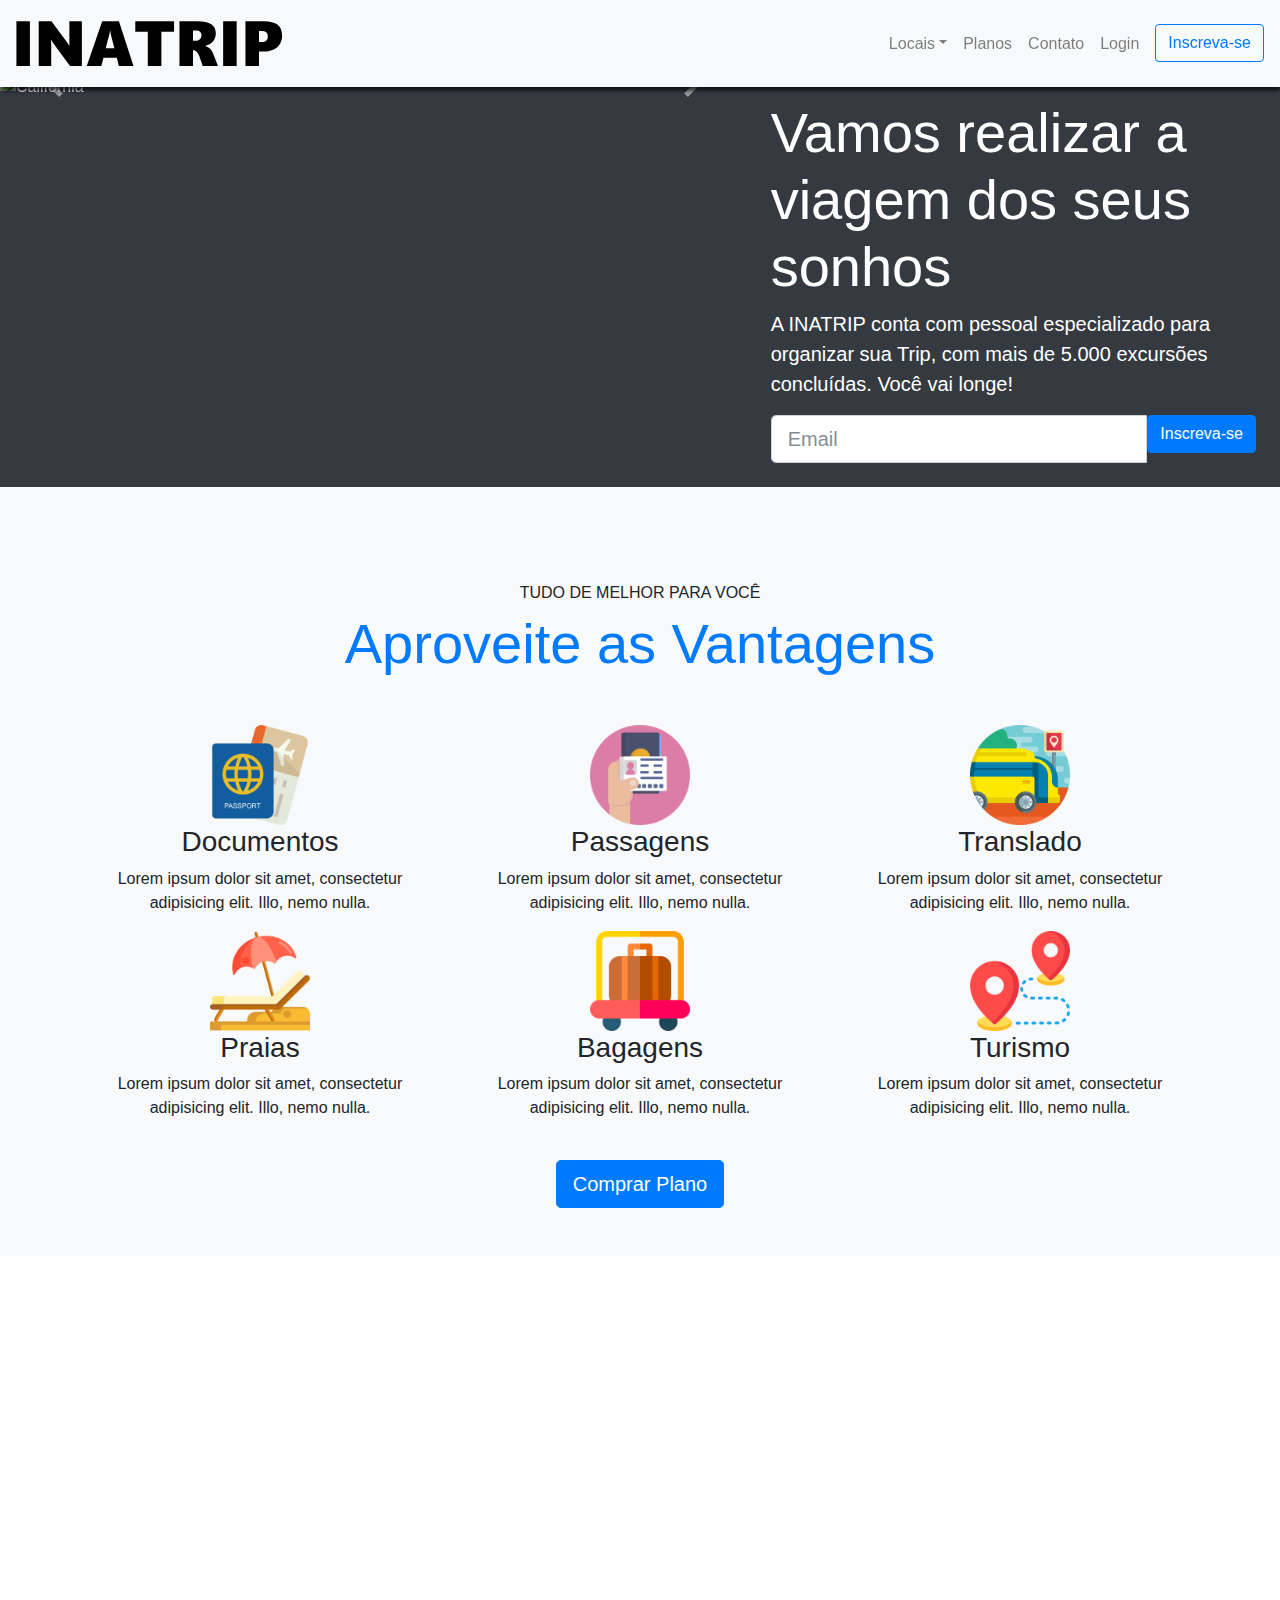
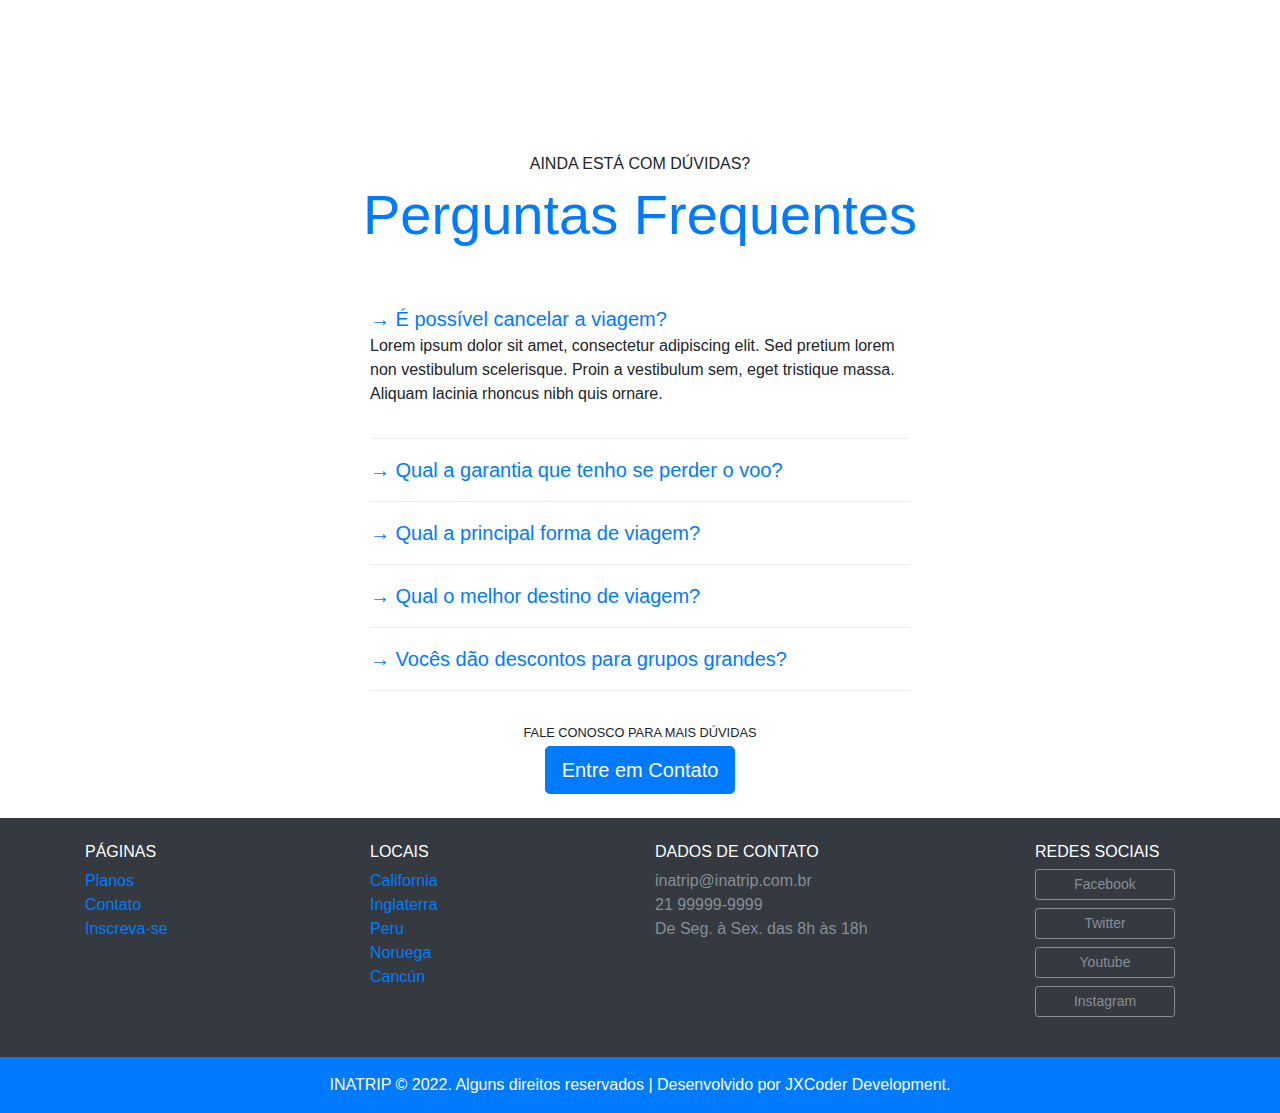
==== index.html @ b8bc6a80 "footer" ====
<!DOCTYPE html>
<html>

<head>
   <title>INATRIP</title>

   <meta charset="utf-8">
   <meta name="viewport" content="width=device-width, initial-scale=1, shrink-to-fit=no">
   <meta name="author" content="Luiz Alberto">


   <link rel="stylesheet" href="css/bootstrap.css">
   <link rel="stylesheet" href="css/style.css">

</head>

<body>

   <!-- INÍCIO MODAL   -->
   <div class="modal fade" id="modalLogin" tabindex="-1" role="dialog" aria-labelledby="modalLoginTitulo"
      aria-hidden="true">
      <div class="modal-dialog" role="document">
         <div class="modal-content">
            <div class="modal-header">
               <h5 class="modal-title" id="modalLoginTitulo">Entre na Sua Conta</h5>
               <button type="button" class="close" data-dismiss="modal" aria-label="Close">
                  <span aria-hidden="true">&times;</span>
               </button>
            </div>
            <div class="modal-body">
               <form>
                  <div class="form-group">
                     <label for="loginEmail">Email</label>
                     <input type="email" class="form-control" id="loginEmail">
                  </div>
                  <div class="form-group">
                     <label for="loginSenha">Senha</label>
                     <input type="password" class="form-control" id="loginSenha">
                  </div>
                  <button type="submit" class="btn btn-primary">Entrar na Conta</button>
                  <small class="form-text text-muted">Esqueceu a senha? <a href="#">Clique
                        aqui</a>.</small>
               </form>
            </div>
         </div>
      </div>
   </div>
   <!-- FIM MODAL   -->

   <!-- INÍCIO MENU -->
   <nav class="navbar navbar-expand-md navbar-light bg-light fixed-top py-3 box-shadow">
      <a href="index.html" class="navbar-brand">
         <img src="img/logo.svg" alt="Caravan">
      </a>

      <button class="navbar-toggler" type="button" data-toggle="collapse" data-target="#navbarSupportedContent"
         aria-controls="navbarSupportedContent" aria-expanded="false" aria-label="Abrir Navegação">
         <span class="navbar-toggler-icon"></span>
      </button>

      <div class="collapse navbar-collapse" id="navbarSupportedContent">
         <ul class="navbar-nav ml-auto">
            <li class="nav-item dropdown">
               <a class="nav-link dropdown-toggle" href="#" id="navbarDropdown" role="button" data-toggle="dropdown"
                  aria-haspopup="true" aria-expanded="false">Locais</a>
               <div class="dropdown-menu" aria-labelledby="navbarDropdown">
                  <a class="dropdown-item" href="local.html">California</a>
                  <a class="dropdown-item" href="local.html">Inglaterra</a>
                  <a class="dropdown-item" href="local.html">Peru</a>
                  <a class="dropdown-item" href="local.html">Noruega</a>
                  <a class="dropdown-item" href="local.html">Cancun</a>
               </div>
            </li>
            <li class="nav-item">
               <a class="nav-link" href="planos.html">Planos</a>
            </li>
            <li class="nav-item">
               <a class="nav-link" href="contato.html">Contato</a>
            </li>
            <li class="nav-item">
               <a class="nav-link" href="#" data-toggle="modal" data-target="#modalLogin">Login</a>
            </li>
            <li class="nav-item">
               <a class="btn btn-outline-primary ml-md-2" href="inscricao.html">Inscreva-se</a>
            </li>
         </ul>
      </div>
   </nav>

   <!-- FIM MENU  -->

   <!-- INÍCIO CAROUSEL  -->
   <section class="container-fluid">
      <div class="row bg-dark text-white">

         <div class="col-lg-7 p-0">
            <div id="carouselCidades" class="carousel slide" data-ride="carousel">
               <ol class="carousel-indicators">
                  <li data-target="#carouselCidades" data-slide-to="0" class="active"></li>
                  <li data-target="#carouselCidades" data-slide-to="1"></li>
                  <li data-target="#carouselCidades" data-slide-to="2"></li>
               </ol>
               <div class="carousel-inner">
                  <div class="carousel-item active">
                     <img class="d-block w-100" src="img/california 1.png" alt="California">
                     <div class="carousel-caption">
                        <h3 class="display-4">California</h3>
                     </div>
                  </div>
                  <div class="carousel-item">
                     <img class="d-block w-100" src="img/inglaterra 1.png" alt="California">
                     <div class="carousel-caption">
                        <h3 class="display-4">Inglaterra</h3>
                     </div>
                  </div>
                  <div class="carousel-item">
                     <img class="d-block w-100" src="img/peru 1.png" alt="California">
                     <div class="carousel-caption">
                        <h3 class="display-4">Peru</h3>
                     </div>
                  </div>
                  <div class="carousel-item">
                     <img class="d-block w-100" src="img/noruega1.png" alt="California">
                     <div class="carousel-caption">
                        <h3 class="display-4">Noruega</h3>
                     </div>
                  </div>
                  <div class="carousel-item">
                     <img class="d-block w-100" src="img/cancun1.png" alt="California">
                     <div class="carousel-caption">
                        <h3 class="display-4">Cancún</h3>
                     </div>
                  </div>
               </div>
               <a class="carousel-control-prev" href="#carouselCidades" role="button" data-slide="prev">
                  <span class="carousel-control-prev-icon" aria-hidden="true"></span>
                  <span class="sr-only">Anterior</span>
               </a>
               <a class="carousel-control-next" href="#carouselCidades" role="button" data-slide="next">
                  <span class="carousel-control-next-icon" aria-hidden="true"></span>
                  <span class="sr-only">Próximo</span>
               </a>
            </div>
         </div>

         <div class="col-lg-5 p-4 align-self-center">
            <h1 class="display-4">Vamos realizar a viagem dos seus sonhos</h1>
            <p class="lead">A INATRIP conta com pessoal especializado para organizar sua Trip, com mais de
               5.000 excursões
               concluídas. Você vai longe!</p>
            <form action="">
               <div class="input-group input-group-lg">
                  <input type="text" class="form-control" placeholder="Email" aria-label="Email">
                  <span class="input-group-append">
                     <button class="btn btn-primary" type="button">Inscreva-se</button>
                  </span>
               </div>
            </form>
         </div>
      </div>
   </section>

   <!-- FIM CAROUSEL  -->

   <!-- INÍCIO VANTAGENS -->
   <section class="py-5 bg-light text-center">
      <div class="container">
         <div class="my-5">
            <span class="h6 d-block">TUDO DE MELHOR PARA VOCÊ</span>
            <h2 class="display-4 text-primary">Aproveite as Vantagens</h2>
         </div>


         <div class="row">
            <div class="col-xl-4 col-md-6">
               <div style="height: 100px;" class="d-flex justify-content-center">
                  <img src="img/icones/ico/passaporte.png" alt="Passaporte">
               </div>
               <h3>Documentos</h3>
               <p>Lorem ipsum dolor sit amet, consectetur adipisicing elit. Illo, nemo nulla.</p>
            </div>

            <div class="col-xl-4 col-md-6">
               <div style="height: 100px;" class="d-flex justify-content-center">
                  <img src="img/icones/ico/doc.png" alt="Passagens">
               </div>
               <h3>Passagens</h3>
               <p>Lorem ipsum dolor sit amet, consectetur adipisicing elit. Illo, nemo nulla.</p>
            </div>

            <div class="col-xl-4 col-md-6">
               <div style="height: 100px;" class="d-flex justify-content-center">
                  <img src="img/icones/ico/bus.png" alt="Translado">
               </div>
               <h3>Translado</h3>
               <p>Lorem ipsum dolor sit amet, consectetur adipisicing elit. Illo, nemo nulla.</p>
            </div>

            <div class="col-xl-4 col-md-6">
               <div style="height: 100px;" class="d-flex justify-content-center">
                  <img src="img/icones/ico/cadeira-de-praia.png" alt="Praias">
               </div>
               <h3>Praias</h3>
               <p>Lorem ipsum dolor sit amet, consectetur adipisicing elit. Illo, nemo nulla.</p>
            </div>

            <div class="col-xl-4 col-md-6">
               <div style="height: 100px;" class="d-flex justify-content-center">
                  <img src="img/icones/ico/carrinho-de-bagagem.png" alt="Bagagens">
               </div>
               <h3>Bagagens</h3>
               <p>Lorem ipsum dolor sit amet, consectetur adipisicing elit. Illo, nemo nulla.</p>
            </div>

            <div class="col-xl-4 col-md-6">
               <div style="height: 100px;" class="d-flex justify-content-center">
                  <img src="img/icones/ico/destino.png" alt="Turismo">
               </div>
               <h3>Turismo</h3>
               <p>Lorem ipsum dolor sit amet, consectetur adipisicing elit. Illo, nemo nulla.</p>
            </div>
         </div>

         <a href="planos.html" class="btn btn-primary btn-lg mt-4">Comprar Plano</a>
      </div>
   </section>

   <!------- CITAÇÃO------->
   <section id="home-quote" class="p-md-5">
      <blockquote class="blockquote text-center text-white p-md-5 p-3">
         <p class="display-4"><em>"A felicidade não está na estrada que leva a algum lugar. A felicidade é a
               própria
               estrada."</em></p>
         <footer class="blockquote-footer text-white">Bob Dylan</footer>
      </blockquote>
   </section>

   <!-------PERGUNTAS --------->
   <section class="container">
      <div class="my-5 text-center">
         <span class="h6 d-block">AINDA ESTÁ COM DÚVIDAS?</span>
         <h2 class="display-4 text-primary">Perguntas Frequentes</h2>
      </div>
      <div class="row justify-content-center">
         <div class="col-md-6" id="perguntasFrequentes">
            <div class="pergunta py-2">
               <a class="lead" data-toggle="collapse" href="#pergunta1" aria-expanded="true" aria-controls="pergunta1">→
                  É
                  possível cancelar a viagem?</a>
               <div id="pergunta1" class="collapse show" data-parent="#perguntasFrequentes" role="tabpanel">
                  <p>Lorem ipsum dolor sit amet, consectetur adipiscing elit. Sed pretium lorem non
                     vestibulum scelerisque.
                     Proin a vestibulum sem, eget tristique massa. Aliquam lacinia rhoncus nibh
                     quis ornare.</p>
               </div>
            </div>
            <div class="dropdown-divider"></div>
            <div class="pergunta py-2">
               <a class="lead" data-toggle="collapse" href="#pergunta2" aria-expanded="true" aria-controls="pergunta2">→
                  Qual
                  a garantia que tenho se perder o voo?</a>
               <div id="pergunta2" class="collapse" data-parent="#perguntasFrequentes" role="tabpanel">
                  <p>Lorem ipsum dolor sit amet, consectetur adipiscing elit. Sed pretium lorem non
                     vestibulum scelerisque.
                     Proin a vestibulum sem, eget tristique massa. Aliquam lacinia rhoncus nibh
                     quis ornare.</p>
               </div>
            </div>
            <div class="dropdown-divider"></div>
            <div class="pergunta py-2">
               <a class="lead" data-toggle="collapse" href="#pergunta3" aria-expanded="true" aria-controls="pergunta3">→
                  Qual
                  a principal forma de viagem?</a>
               <div id="pergunta3" class="collapse" data-parent="#perguntasFrequentes" role="tabpanel">
                  <p>Lorem ipsum dolor sit amet, consectetur adipiscing elit. Sed pretium lorem non
                     vestibulum scelerisque.
                     Proin a vestibulum sem, eget tristique massa. Aliquam lacinia rhoncus nibh
                     quis ornare.</p>
               </div>
            </div>
            <div class="dropdown-divider"></div>
            <div class="pergunta py-2">
               <a class="lead" data-toggle="collapse" href="#pergunta4" aria-expanded="true" aria-controls="pergunta4">→
                  Qual
                  o melhor destino de viagem?</a>
               <div id="pergunta4" class="collapse" data-parent="#perguntasFrequentes" role="tabpanel">
                  <p>Lorem ipsum dolor sit amet, consectetur adipiscing elit. Sed pretium lorem non
                     vestibulum scelerisque.
                     Proin a vestibulum sem, eget tristique massa. Aliquam lacinia rhoncus nibh
                     quis ornare.</p>
               </div>
            </div>
            <div class="dropdown-divider"></div>
            <div class="pergunta py-2">
               <a class="lead" data-toggle="collapse" href="#pergunta5" aria-expanded="true" aria-controls="pergunta5">→
                  Vocês dão descontos para grupos grandes?</a>
               <div id="pergunta5" class="collapse" data-parent="#perguntasFrequentes" role="tabpanel">
                  <p>Lorem ipsum dolor sit amet, consectetur adipiscing elit. Sed pretium lorem non
                     vestibulum scelerisque.
                     Proin a vestibulum sem, eget tristique massa. Aliquam lacinia rhoncus nibh
                     quis ornare.</p>
               </div>
            </div>
            <div class="dropdown-divider"></div>
         </div>
      </div>
      <div class="text-center my-4">
         <p class="small m-1">FALE CONOSCO PARA MAIS DÚVIDAS</p>
         <a class="btn btn-primary btn-lg" href="contato.html">Entre em Contato</a>
      </div>
   </section>
   <!-- -------FIM VANTAGENS---------->

   <!-- ------------FOOTER--------------->
   <footer class="bg-dark text-white">
      <div class="container py-4">
         <div class="row">
            <div class="col-md-3 col-6">
               <h4 class="h6">PÁGINAS</h4>
               <ul class="list-unstyled">
                  <li><a href="planos.html">Planos</a></li>
                  <li><a href="contato.html">Contato</a></li>
                  <li><a href="inscricao.html">Inscreva-se</a></li>
               </ul>
            </div>
            <div class="col-md-3 col-6">
               <h4 class="h6">LOCAIS</h4>
               <ul class="list-unstyled">
                  <li><a href="local.html">California</a></li>
                  <li><a href="local.html">Inglaterra</a></li>
                  <li><a href="local.html">Peru</a></li>
                  <li><a href="local.html">Noruega</a></li>
                  <li><a href="local.html">Cancún</a></li>
               </ul>
            </div>
            <div class="col-md-4 col-6">
               <h4 class="h6">DADOS DE CONTATO</h4>
               <ul class="list-unstyled text-secondary">
                  <li>inatrip@inatrip.com.br</li>
                  <li>21 99999-9999</li>
                  <li>De Seg. à Sex. das 8h às 18h</li>
               </ul>
            </div>
            <div class="col-md-2 col-6">
               <h4 class="h6">REDES SOCIAIS</h4>
               <ul class="list-unstyled">
                  <li><a class="btn btn-outline-secondary btn-sm btn-block mb-2" href="https://pt-br.facebook.com/"
                        style="max-width: 140px">Facebook</a></li>
                  <li><a class="btn btn-outline-secondary btn-sm btn-block mb-2" href="https://twitter.com"
                        style="max-width: 140px">Twitter</a>
                  </li>
                  <li><a class="btn btn-outline-secondary btn-sm btn-block mb-2" href="https://www.youtube.com/"
                        style="max-width: 140px">Youtube</a>
                  </li>
                  <li><a class="btn btn-outline-secondary btn-sm btn-block mb-2" href="https://www.instagram.com/"
                        style="max-width: 140px">Instagram</a>
                  </li>
               </ul>
            </div>
         </div>
      </div>
      <div class="bg-primary text-center py-3">
         <p class="mb-0">INATRIP © 2022. Alguns direitos reservados | Desenvolvido por JXCoder Development.</p>
      </div>
   </footer>

   <script type="text/javascript" src="js/jquery-3.2.1.slim.min.js"></script>
   <script type="text/javascript" src="js/popper.min.js"></script>
   <script type="text/javascript" src="js/bootstrap.js"></script>
   <script type="text/javascript" src="js/app.js"></script>
</body>

</html>
---- css/style.css ----
body {
  padding-top: 75px;
}

.box-shadow {
  box-shadow: 0 2px 4px 0 rgba(0, 0, 0, 0.5), 0 4px 4px 0 rgba(0, 0, 0, 0.5);
}

/*imagem de fundo do blockquote*/
#home-quote {
  background: url("../img/estrada.jpg") center center;
  background-size: cover;
}

@media (max-width: 767px) {
  #home-quote .display-4 {
    font-size: 2.5rem;
  }
  body {
    padding-top: 0px;
  }
  .fixed-top {
    position: relative;
  }
}
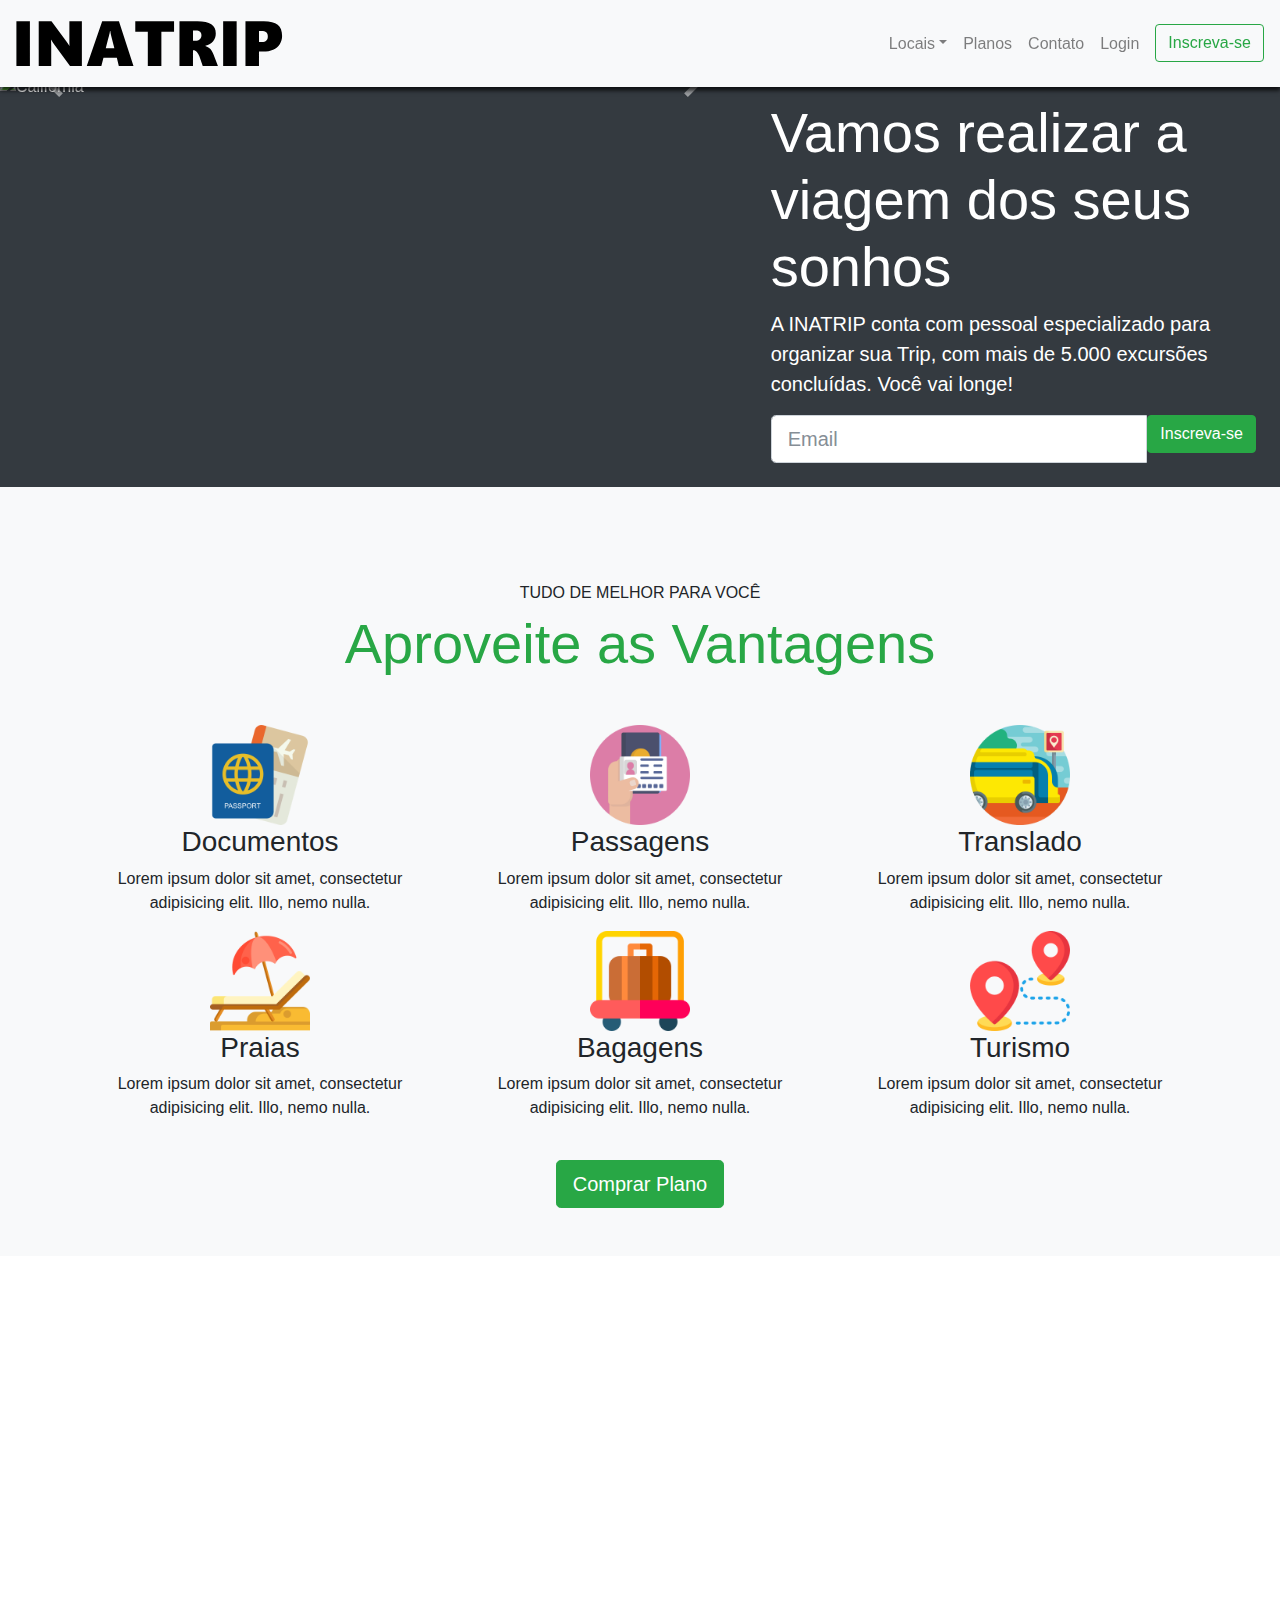
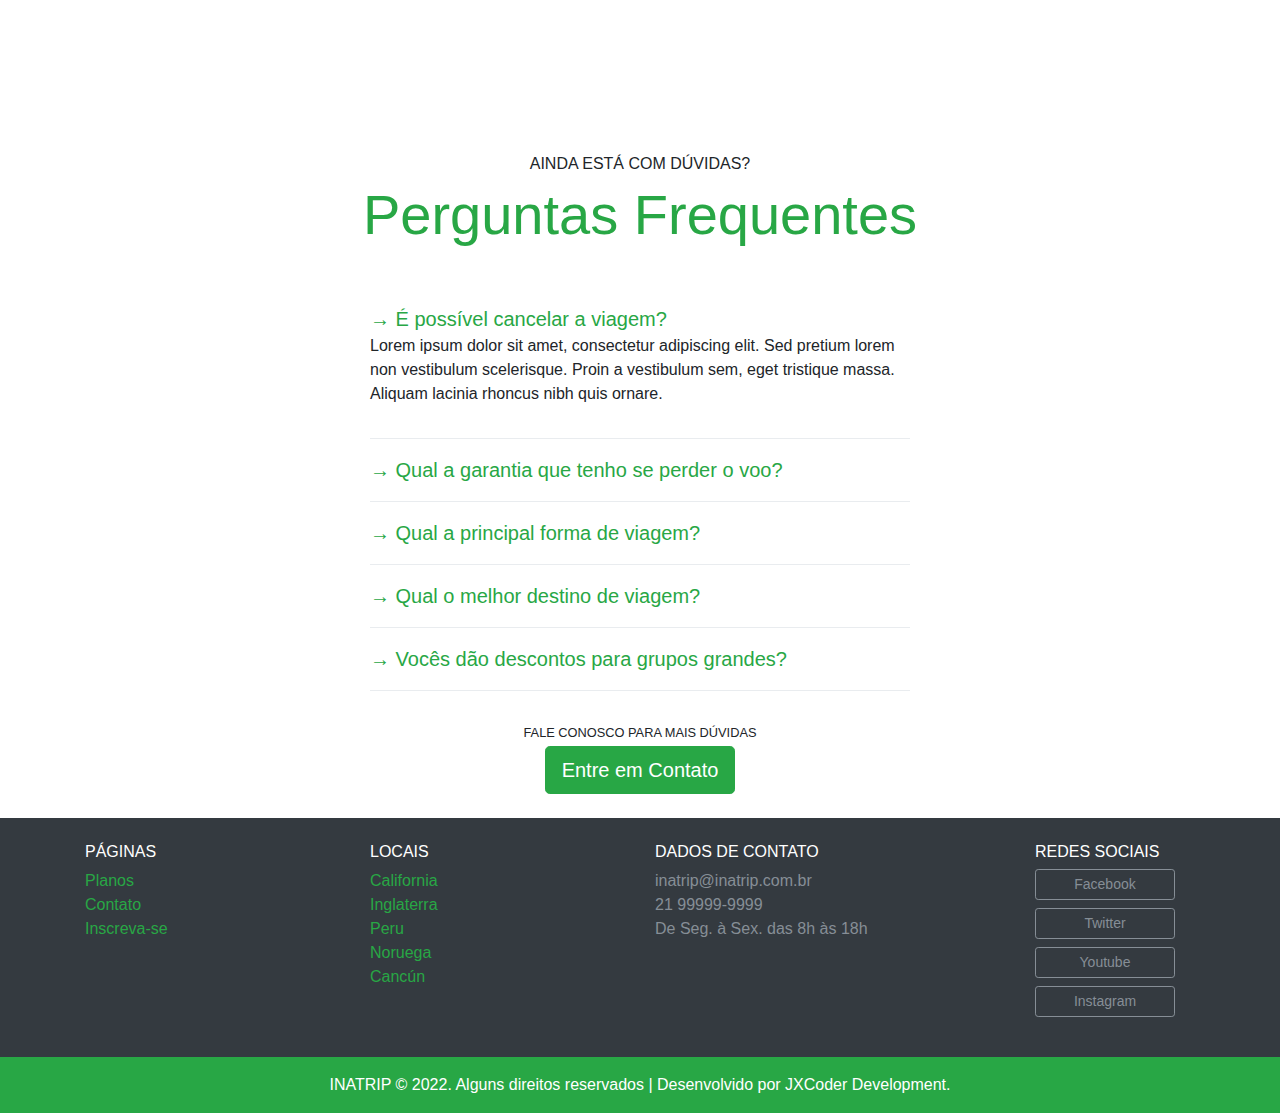
==== commit 20884000: "planos" ====
--- a/index.html
+++ b/index.html
@@ -28,6 +28,7 @@
                </button>
             </div>
             <div class="modal-body">
+
                <form>
                   <div class="form-group">
                      <label for="loginEmail">Email</label>
@@ -81,7 +82,7 @@
                <a class="nav-link" href="#" data-toggle="modal" data-target="#modalLogin">Login</a>
             </li>
             <li class="nav-item">
-               <a class="btn btn-outline-primary ml-md-2" href="inscricao.html">Inscreva-se</a>
+               <a class="btn btn-outline-success ml-md-2" href="inscricao.html">Inscreva-se</a>
             </li>
          </ul>
       </div>
@@ -152,7 +153,7 @@
                <div class="input-group input-group-lg">
                   <input type="text" class="form-control" placeholder="Email" aria-label="Email">
                   <span class="input-group-append">
-                     <button class="btn btn-primary" type="button">Inscreva-se</button>
+                     <button type="button" class="btn btn-success">Inscreva-se</button>
                   </span>
                </div>
             </form>
@@ -167,7 +168,7 @@
       <div class="container">
          <div class="my-5">
             <span class="h6 d-block">TUDO DE MELHOR PARA VOCÊ</span>
-            <h2 class="display-4 text-primary">Aproveite as Vantagens</h2>
+            <h2 class="display-4 text-success">Aproveite as Vantagens</h2>
          </div>
 
 
@@ -221,7 +222,7 @@
             </div>
          </div>
 
-         <a href="planos.html" class="btn btn-primary btn-lg mt-4">Comprar Plano</a>
+         <a href="planos.html" class="btn btn-success btn-lg mt-4">Comprar Plano</a>
       </div>
    </section>
 
@@ -237,14 +238,15 @@
 
    <!-------PERGUNTAS --------->
    <section class="container">
-      <div class="my-5 text-center">
+      <div class="my-5 text-center ">
          <span class="h6 d-block">AINDA ESTÁ COM DÚVIDAS?</span>
-         <h2 class="display-4 text-primary">Perguntas Frequentes</h2>
-      </div>
-      <div class="row justify-content-center">
-         <div class="col-md-6" id="perguntasFrequentes">
-            <div class="pergunta py-2">
-               <a class="lead" data-toggle="collapse" href="#pergunta1" aria-expanded="true" aria-controls="pergunta1">→
+         <h2 class="display-4 text-success">Perguntas Frequentes</h2>
+      </div>
+      <div class="row justify-content-center ">
+         <div class="col-md-6 " id="perguntasFrequentes">
+            <div class="pergunta py-2 ">
+               <a class="lead text-success" data-toggle="collapse" href="#pergunta1" aria-expanded="true"
+                  aria-controls="pergunta1">→
                   É
                   possível cancelar a viagem?</a>
                <div id="pergunta1" class="collapse show" data-parent="#perguntasFrequentes" role="tabpanel">
@@ -256,7 +258,8 @@
             </div>
             <div class="dropdown-divider"></div>
             <div class="pergunta py-2">
-               <a class="lead" data-toggle="collapse" href="#pergunta2" aria-expanded="true" aria-controls="pergunta2">→
+               <a class="lead text-success" data-toggle="collapse" href="#pergunta2" aria-expanded="true"
+                  aria-controls="pergunta2">→
                   Qual
                   a garantia que tenho se perder o voo?</a>
                <div id="pergunta2" class="collapse" data-parent="#perguntasFrequentes" role="tabpanel">
@@ -268,7 +271,8 @@
             </div>
             <div class="dropdown-divider"></div>
             <div class="pergunta py-2">
-               <a class="lead" data-toggle="collapse" href="#pergunta3" aria-expanded="true" aria-controls="pergunta3">→
+               <a class="lead text-success" data-toggle="collapse" href="#pergunta3" aria-expanded="true"
+                  aria-controls="pergunta3">→
                   Qual
                   a principal forma de viagem?</a>
                <div id="pergunta3" class="collapse" data-parent="#perguntasFrequentes" role="tabpanel">
@@ -280,7 +284,8 @@
             </div>
             <div class="dropdown-divider"></div>
             <div class="pergunta py-2">
-               <a class="lead" data-toggle="collapse" href="#pergunta4" aria-expanded="true" aria-controls="pergunta4">→
+               <a class="lead text-success" data-toggle="collapse" href="#pergunta4" aria-expanded="true"
+                  aria-controls="pergunta4">→
                   Qual
                   o melhor destino de viagem?</a>
                <div id="pergunta4" class="collapse" data-parent="#perguntasFrequentes" role="tabpanel">
@@ -292,7 +297,8 @@
             </div>
             <div class="dropdown-divider"></div>
             <div class="pergunta py-2">
-               <a class="lead" data-toggle="collapse" href="#pergunta5" aria-expanded="true" aria-controls="pergunta5">→
+               <a class="lead text-success" data-toggle="collapse" href="#pergunta5" aria-expanded="true"
+                  aria-controls="pergunta5">→
                   Vocês dão descontos para grupos grandes?</a>
                <div id="pergunta5" class="collapse" data-parent="#perguntasFrequentes" role="tabpanel">
                   <p>Lorem ipsum dolor sit amet, consectetur adipiscing elit. Sed pretium lorem non
@@ -306,31 +312,31 @@
       </div>
       <div class="text-center my-4">
          <p class="small m-1">FALE CONOSCO PARA MAIS DÚVIDAS</p>
-         <a class="btn btn-primary btn-lg" href="contato.html">Entre em Contato</a>
+         <a class="btn btn-success btn-lg" href="contato.html">Entre em Contato</a>
       </div>
    </section>
    <!-- -------FIM VANTAGENS---------->
 
    <!-- ------------FOOTER--------------->
    <footer class="bg-dark text-white">
-      <div class="container py-4">
+      <div class="container py-4 ">
          <div class="row">
             <div class="col-md-3 col-6">
-               <h4 class="h6">PÁGINAS</h4>
+               <h4 class="h6 ">PÁGINAS</h4>
                <ul class="list-unstyled">
-                  <li><a href="planos.html">Planos</a></li>
-                  <li><a href="contato.html">Contato</a></li>
-                  <li><a href="inscricao.html">Inscreva-se</a></li>
+                  <li><a class="text-success" href=" planos.html">Planos</a></li>
+                  <li><a class="text-success" href="contato.html">Contato</a></li>
+                  <li><a class="text-success" href="inscricao.html">Inscreva-se</a></li>
                </ul>
             </div>
             <div class="col-md-3 col-6">
                <h4 class="h6">LOCAIS</h4>
                <ul class="list-unstyled">
-                  <li><a href="local.html">California</a></li>
-                  <li><a href="local.html">Inglaterra</a></li>
-                  <li><a href="local.html">Peru</a></li>
-                  <li><a href="local.html">Noruega</a></li>
-                  <li><a href="local.html">Cancún</a></li>
+                  <li><a class="text-success" href="local.html">California</a></li>
+                  <li><a class="text-success" href="local.html">Inglaterra</a></li>
+                  <li><a class="text-success" href="local.html">Peru</a></li>
+                  <li><a class="text-success" href="local.html">Noruega</a></li>
+                  <li><a class="text-success" href="local.html">Cancún</a></li>
                </ul>
             </div>
             <div class="col-md-4 col-6">
@@ -359,7 +365,8 @@
             </div>
          </div>
       </div>
-      <div class="bg-primary text-center py-3">
+
+      <div class="bg-success text-center py-3">
          <p class="mb-0">INATRIP © 2022. Alguns direitos reservados | Desenvolvido por JXCoder Development.</p>
       </div>
    </footer>
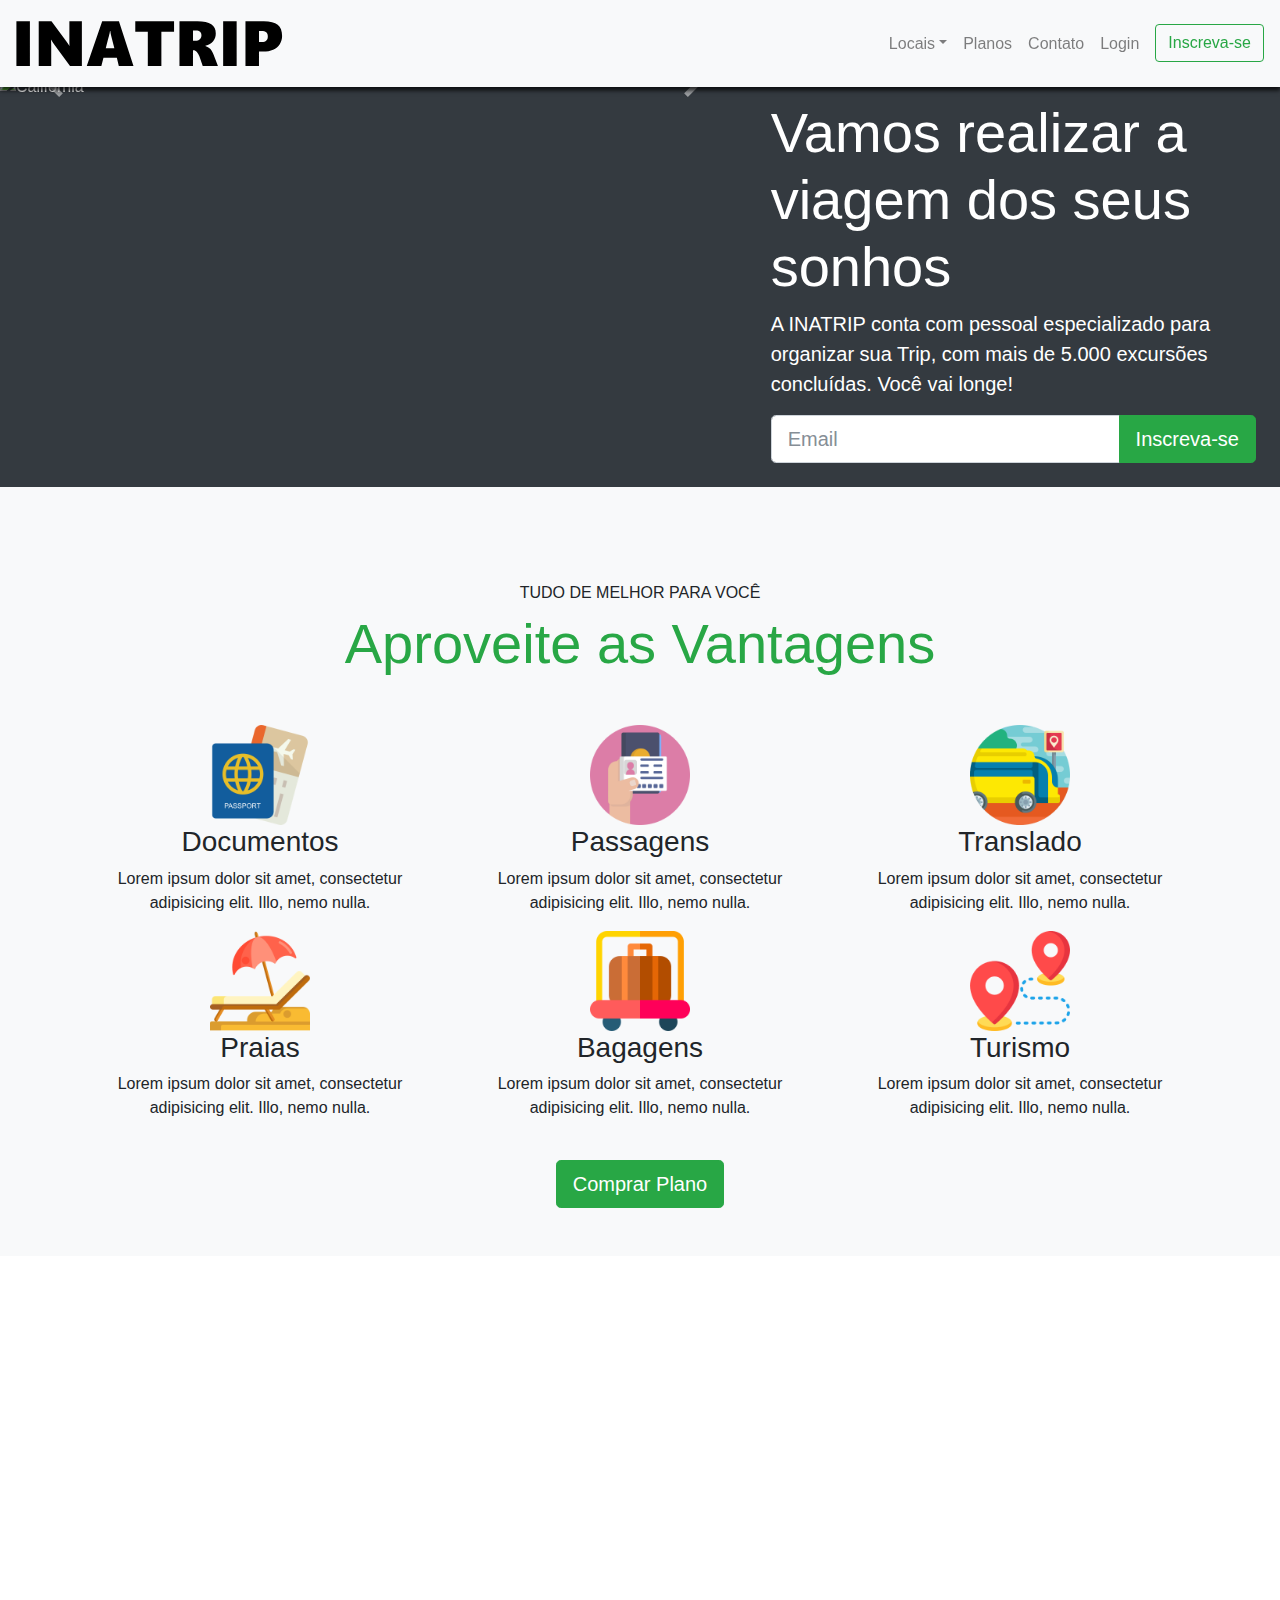
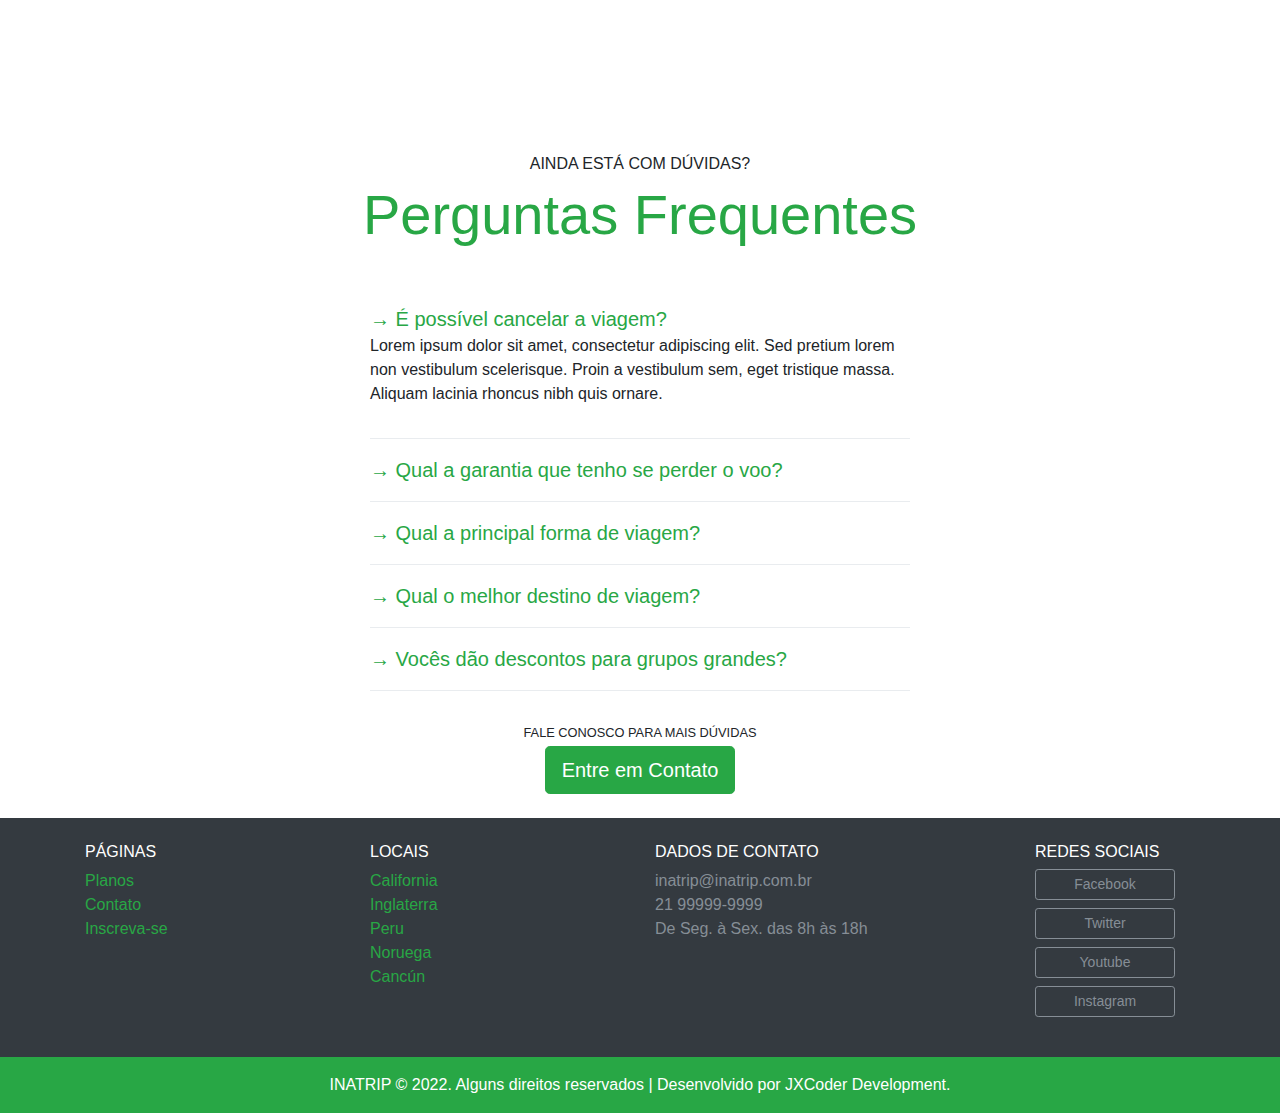
==== commit fe2fed80: "planos sucess" ====
--- a/index.html
+++ b/index.html
@@ -152,7 +152,7 @@
             <form action="">
                <div class="input-group input-group-lg">
                   <input type="text" class="form-control" placeholder="Email" aria-label="Email">
-                  <span class="input-group-append">
+                  <span class="input-group-btn">
                      <button type="button" class="btn btn-success">Inscreva-se</button>
                   </span>
                </div>
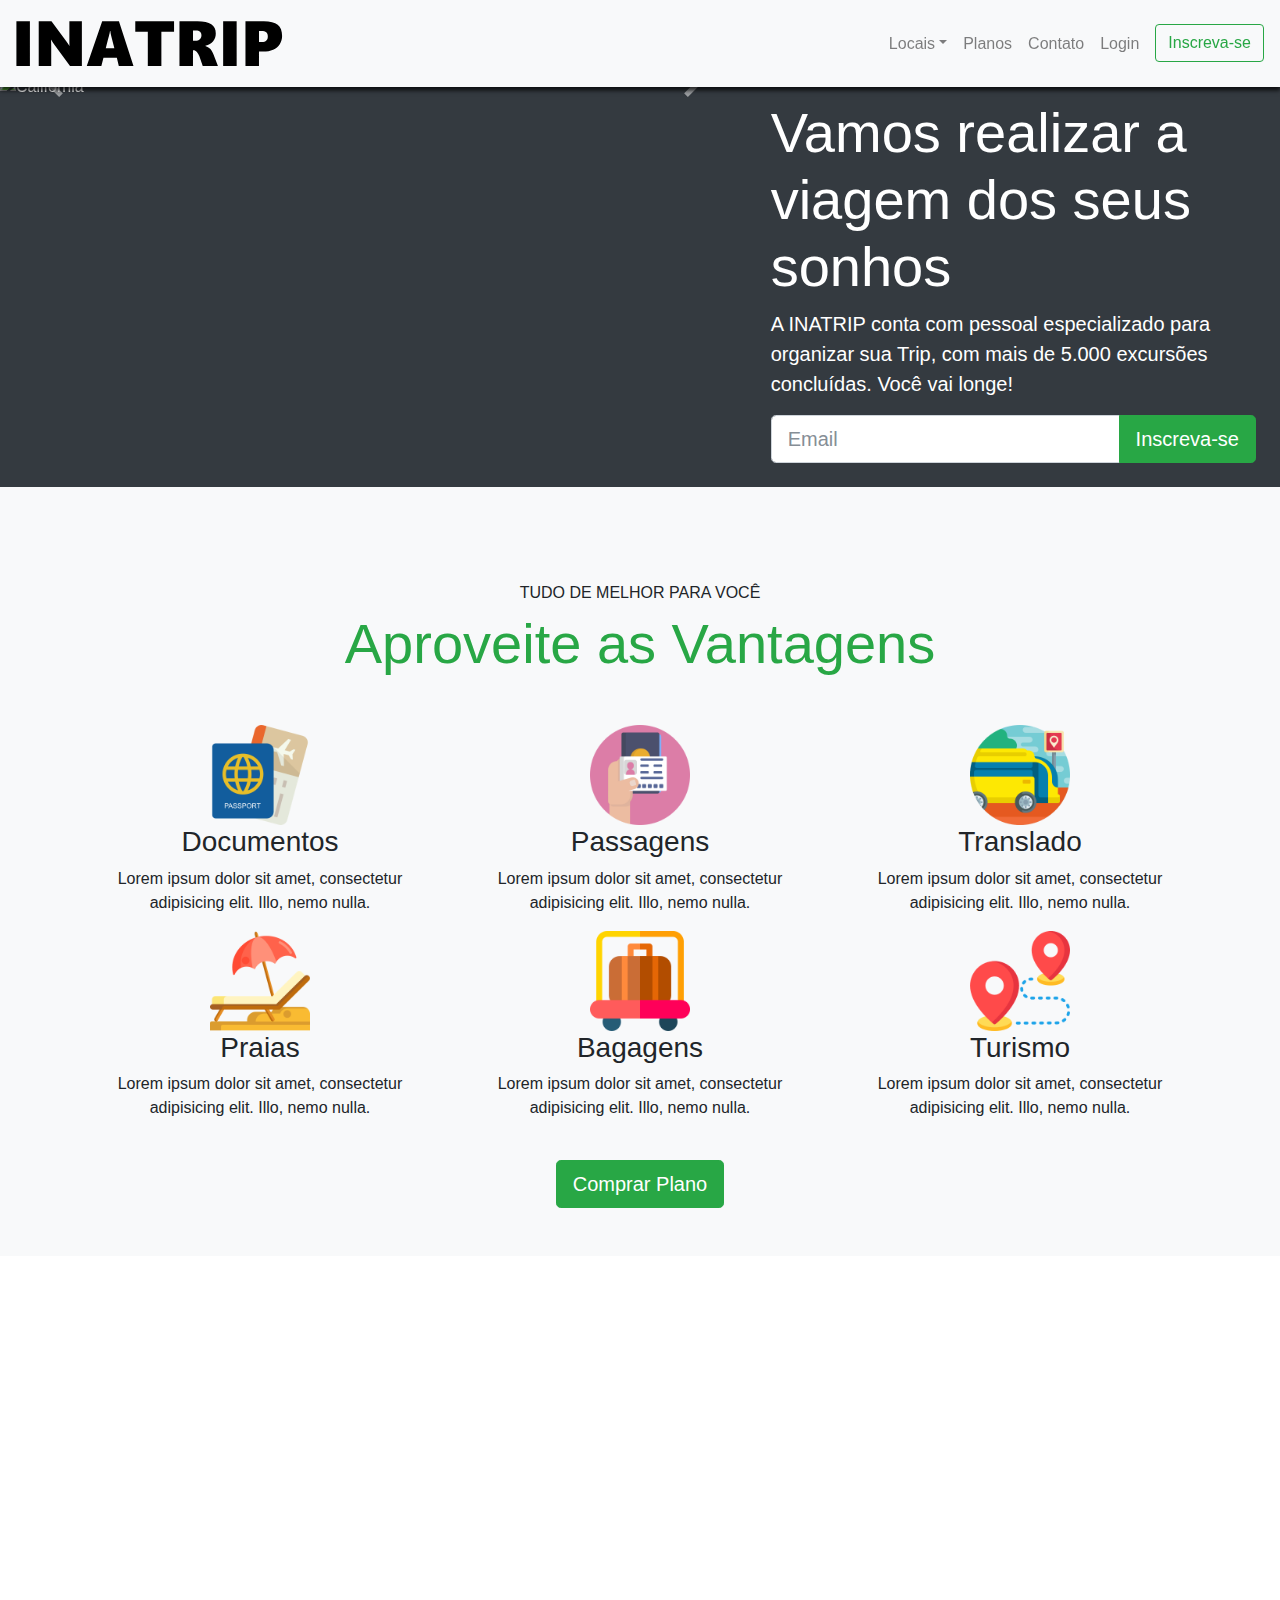
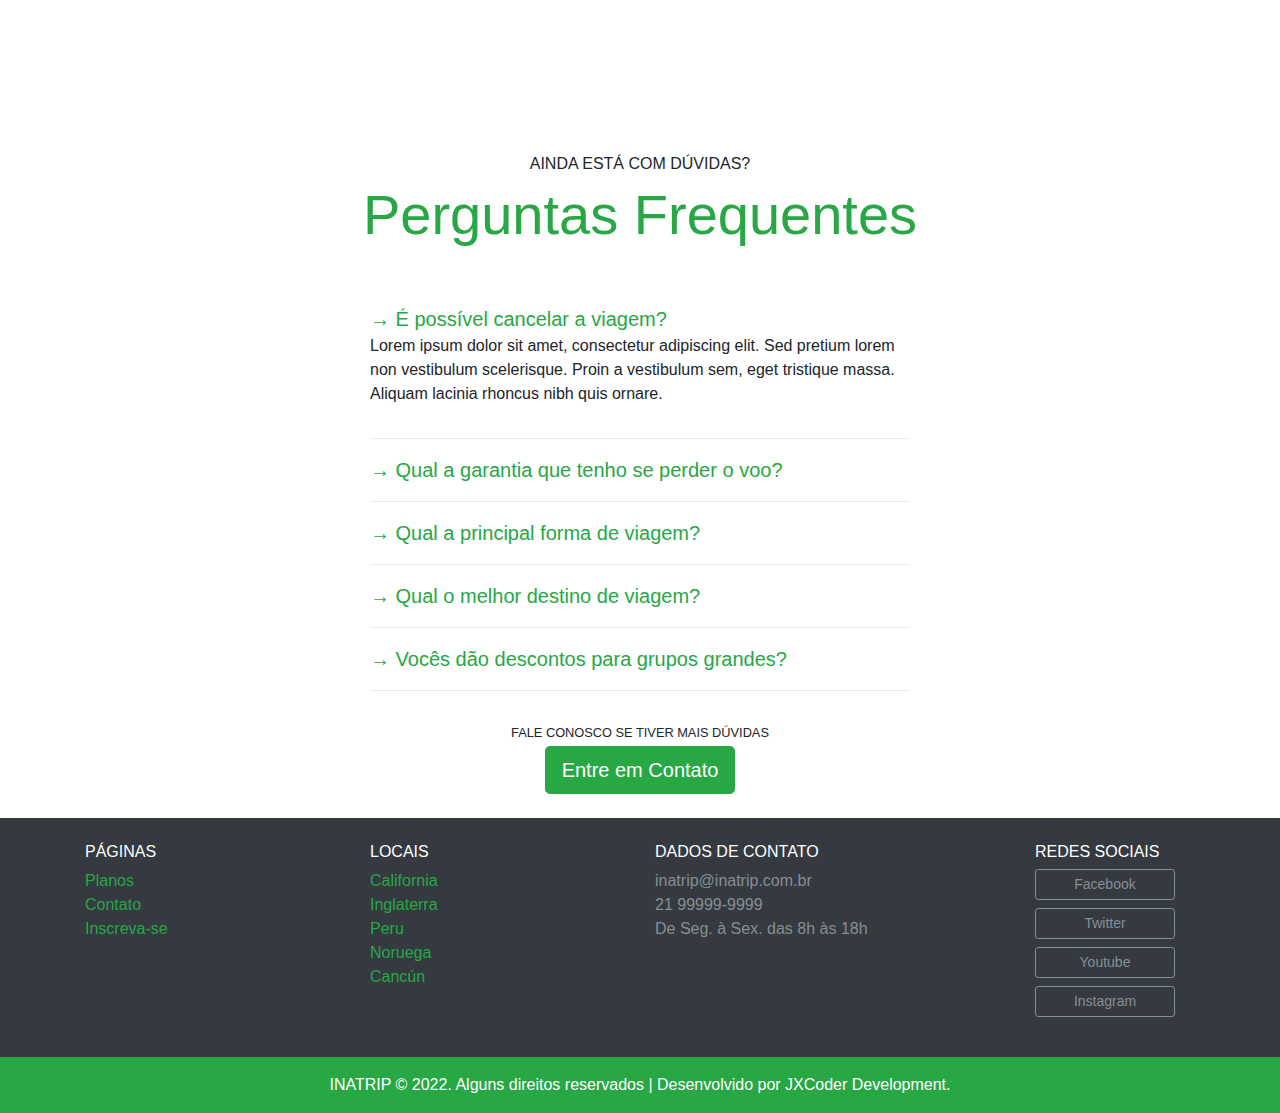
==== commit 81ffda5f: "california" ====
--- a/index.html
+++ b/index.html
@@ -16,37 +16,37 @@
 
 <body>
 
-   <!-- INÍCIO MODAL   -->
-   <div class="modal fade" id="modalLogin" tabindex="-1" role="dialog" aria-labelledby="modalLoginTitulo"
-      aria-hidden="true">
-      <div class="modal-dialog" role="document">
-         <div class="modal-content">
-            <div class="modal-header">
-               <h5 class="modal-title" id="modalLoginTitulo">Entre na Sua Conta</h5>
-               <button type="button" class="close" data-dismiss="modal" aria-label="Close">
-                  <span aria-hidden="true">&times;</span>
-               </button>
-            </div>
-            <div class="modal-body">
-
-               <form>
-                  <div class="form-group">
-                     <label for="loginEmail">Email</label>
-                     <input type="email" class="form-control" id="loginEmail">
-                  </div>
-                  <div class="form-group">
-                     <label for="loginSenha">Senha</label>
-                     <input type="password" class="form-control" id="loginSenha">
-                  </div>
-                  <button type="submit" class="btn btn-primary">Entrar na Conta</button>
-                  <small class="form-text text-muted">Esqueceu a senha? <a href="#">Clique
-                        aqui</a>.</small>
-               </form>
-            </div>
+<!-------INÍCIO MODAL ----->
+<div class="modal fade" id="modalLogin" tabindex="-1" role="dialog" aria-labelledby="modalLoginTitulo"
+   aria-hidden="true">
+   <div class="modal-dialog" role="document">
+      <div class="modal-content">
+         <div class="modal-header">
+            <h5 class="modal-title" id="modalLoginTitulo">Entre na Sua Conta</h5>
+            <button type="button" class="close" data-dismiss="modal" aria-label="Close">
+               <span aria-hidden="true">&times;</span>
+            </button>
+         </div>
+         <div class="modal-body">
+
+            <form>
+               <div class="form-group">
+                  <label for="loginEmail">Email</label>
+                  <input type="email" class="form-control" id="loginEmail">
+               </div>
+               <div class="form-group">
+                  <label for="loginSenha">Senha</label>
+                  <input type="password" class="form-control" id="loginSenha">
+               </div>
+               <button type="submit" class="btn btn-success">Entrar na Conta</button>
+               <small class="form-text text-muted">Esqueceu a senha? <a class="text-success" href="#">Clique
+                     aqui</a>.</small>
+            </form>
          </div>
       </div>
    </div>
-   <!-- FIM MODAL   -->
+</div>
+<!-------FIM MODAL-------->
 
    <!-- INÍCIO MENU -->
    <nav class="navbar navbar-expand-md navbar-light bg-light fixed-top py-3 box-shadow">
@@ -65,7 +65,7 @@
                <a class="nav-link dropdown-toggle" href="#" id="navbarDropdown" role="button" data-toggle="dropdown"
                   aria-haspopup="true" aria-expanded="false">Locais</a>
                <div class="dropdown-menu" aria-labelledby="navbarDropdown">
-                  <a class="dropdown-item" href="local.html">California</a>
+                  <a class="dropdown-item" href="california.html">California</a>
                   <a class="dropdown-item" href="local.html">Inglaterra</a>
                   <a class="dropdown-item" href="local.html">Peru</a>
                   <a class="dropdown-item" href="local.html">Noruega</a>
@@ -311,7 +311,7 @@
          </div>
       </div>
       <div class="text-center my-4">
-         <p class="small m-1">FALE CONOSCO PARA MAIS DÚVIDAS</p>
+         <p class="small m-1">FALE CONOSCO SE TIVER MAIS DÚVIDAS</p>
          <a class="btn btn-success btn-lg" href="contato.html">Entre em Contato</a>
       </div>
    </section>
@@ -332,7 +332,7 @@
             <div class="col-md-3 col-6">
                <h4 class="h6">LOCAIS</h4>
                <ul class="list-unstyled">
-                  <li><a class="text-success" href="local.html">California</a></li>
+                  <li><a class="text-success" href="california.html">California</a></li>
                   <li><a class="text-success" href="local.html">Inglaterra</a></li>
                   <li><a class="text-success" href="local.html">Peru</a></li>
                   <li><a class="text-success" href="local.html">Noruega</a></li>
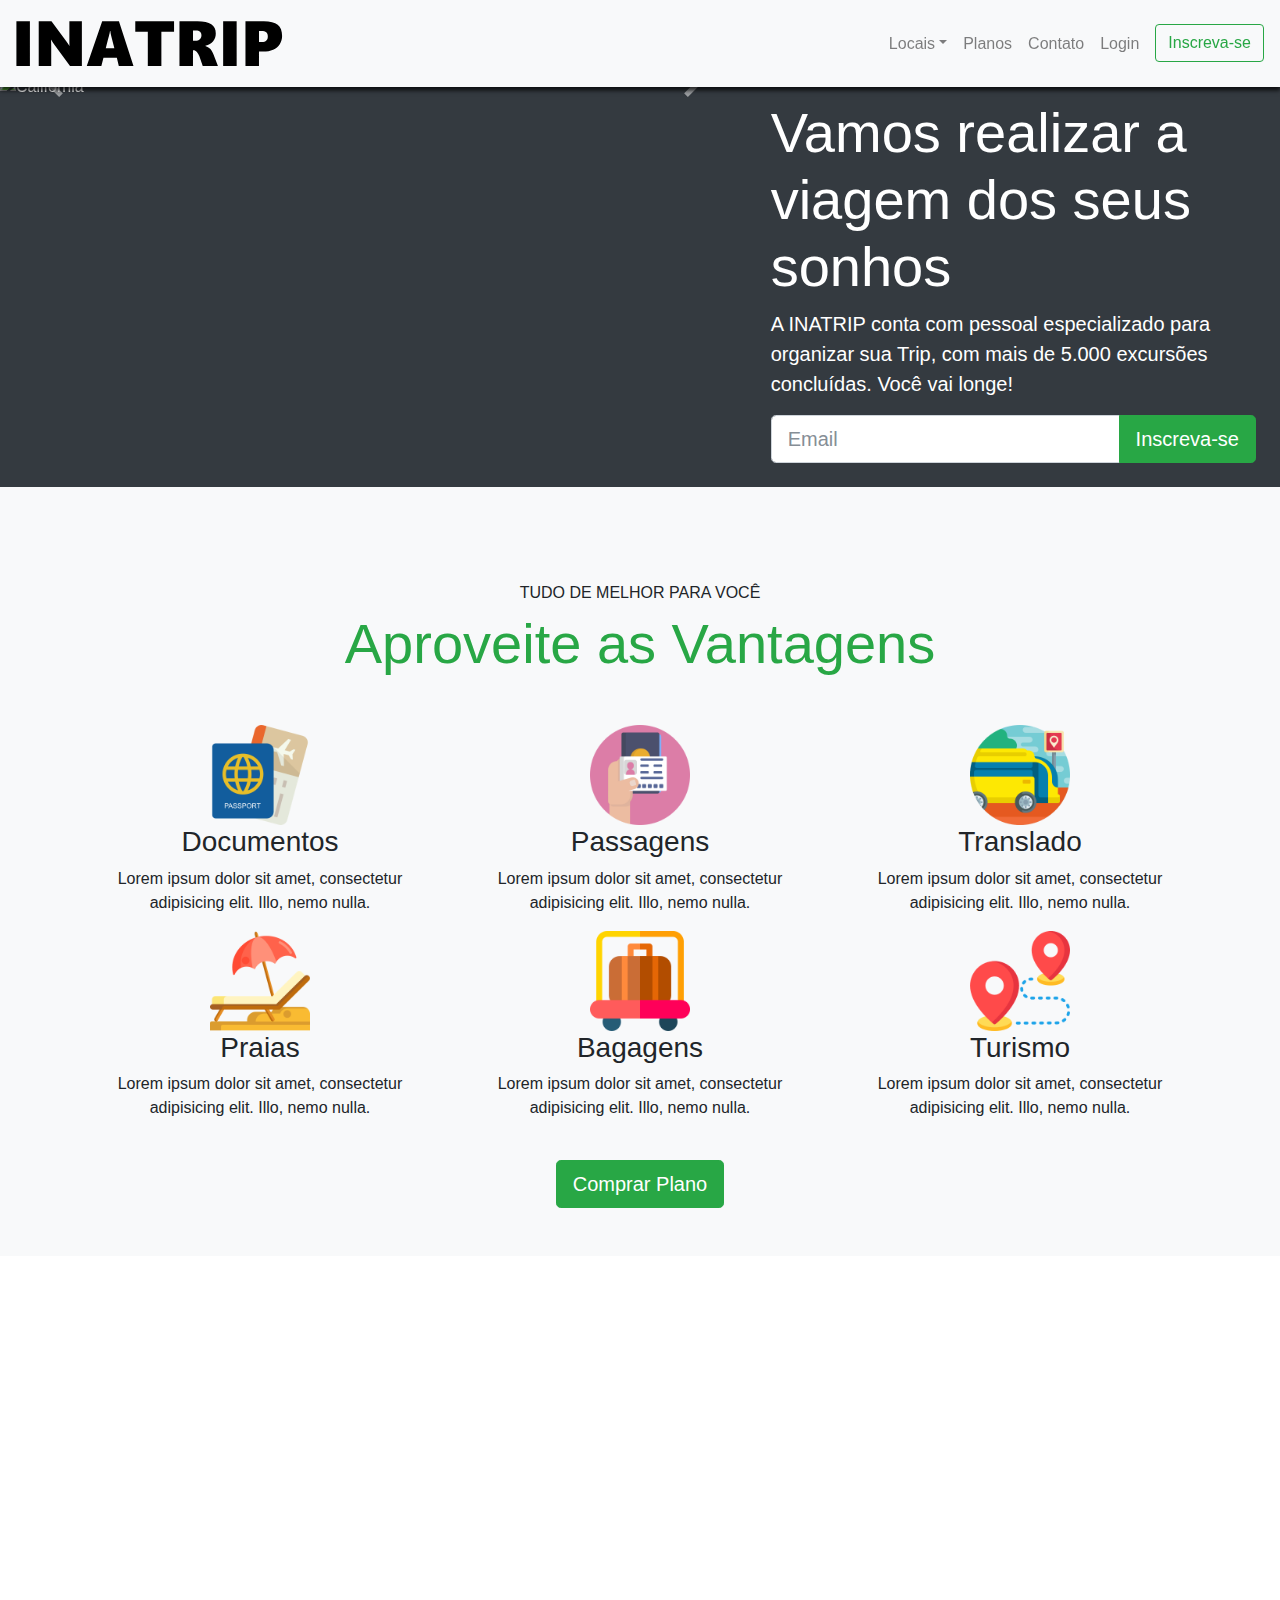
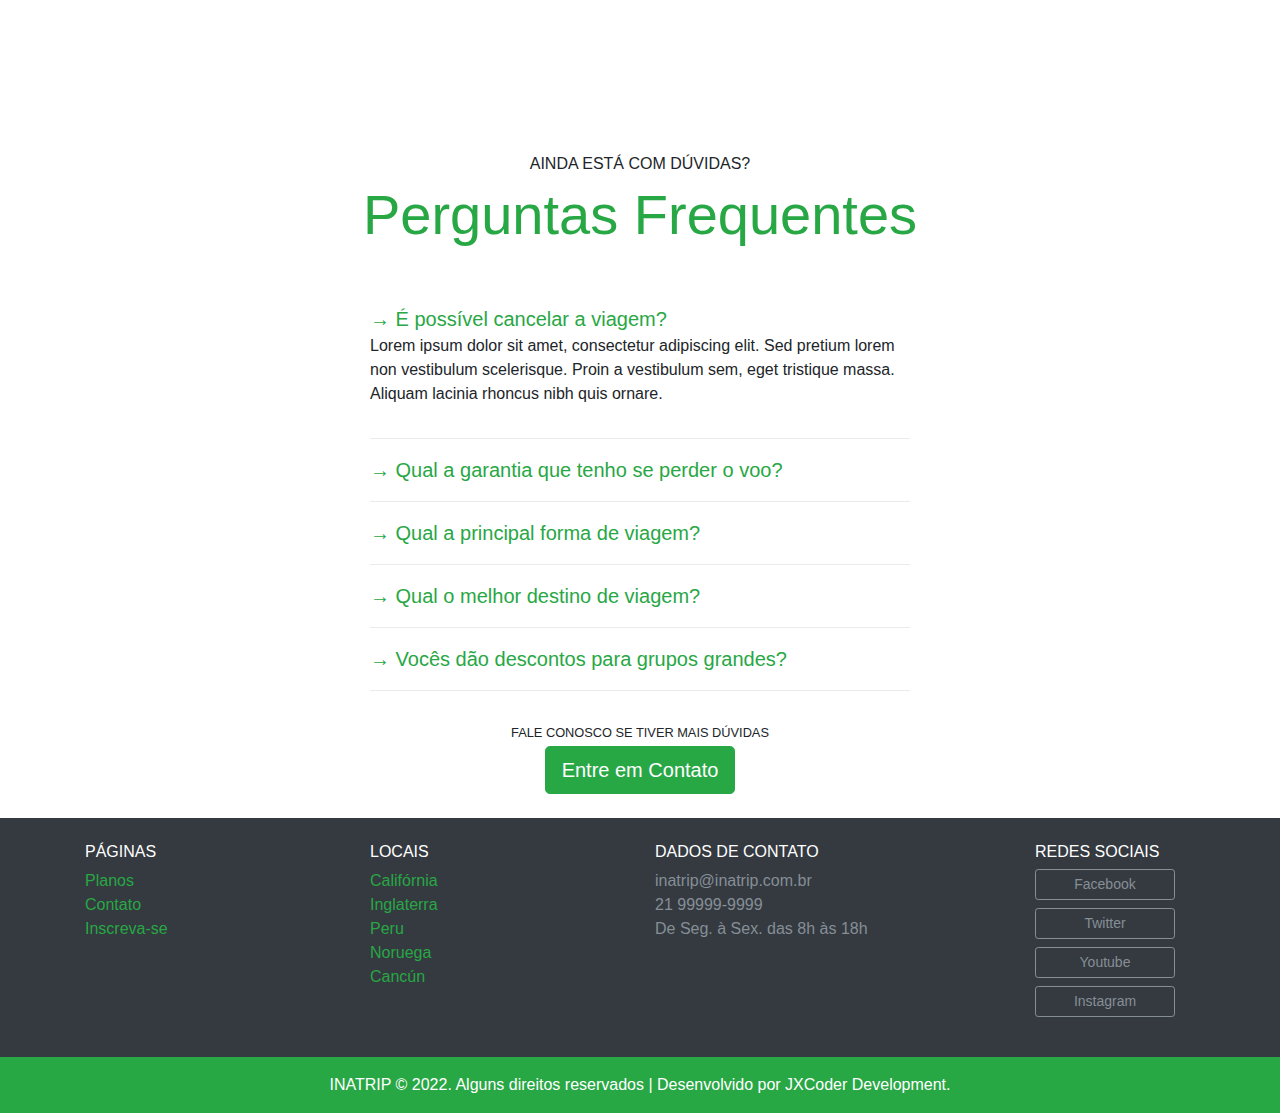
==== commit 31a2571d: "inglaterra fim" ====
--- a/index.html
+++ b/index.html
@@ -66,7 +66,7 @@
                   aria-haspopup="true" aria-expanded="false">Locais</a>
                <div class="dropdown-menu" aria-labelledby="navbarDropdown">
                   <a class="dropdown-item" href="california.html">California</a>
-                  <a class="dropdown-item" href="local.html">Inglaterra</a>
+                  <a class="dropdown-item" href="Inglaterra.html">Inglaterra</a>
                   <a class="dropdown-item" href="local.html">Peru</a>
                   <a class="dropdown-item" href="local.html">Noruega</a>
                   <a class="dropdown-item" href="local.html">Cancun</a>
@@ -332,8 +332,8 @@
             <div class="col-md-3 col-6">
                <h4 class="h6">LOCAIS</h4>
                <ul class="list-unstyled">
-                  <li><a class="text-success" href="california.html">California</a></li>
-                  <li><a class="text-success" href="local.html">Inglaterra</a></li>
+                  <li><a class="text-success" href="california.html">Califórnia</a></li>
+                  <li><a class="text-success" href="Inglaterra.html">Inglaterra</a></li>
                   <li><a class="text-success" href="local.html">Peru</a></li>
                   <li><a class="text-success" href="local.html">Noruega</a></li>
                   <li><a class="text-success" href="local.html">Cancún</a></li>
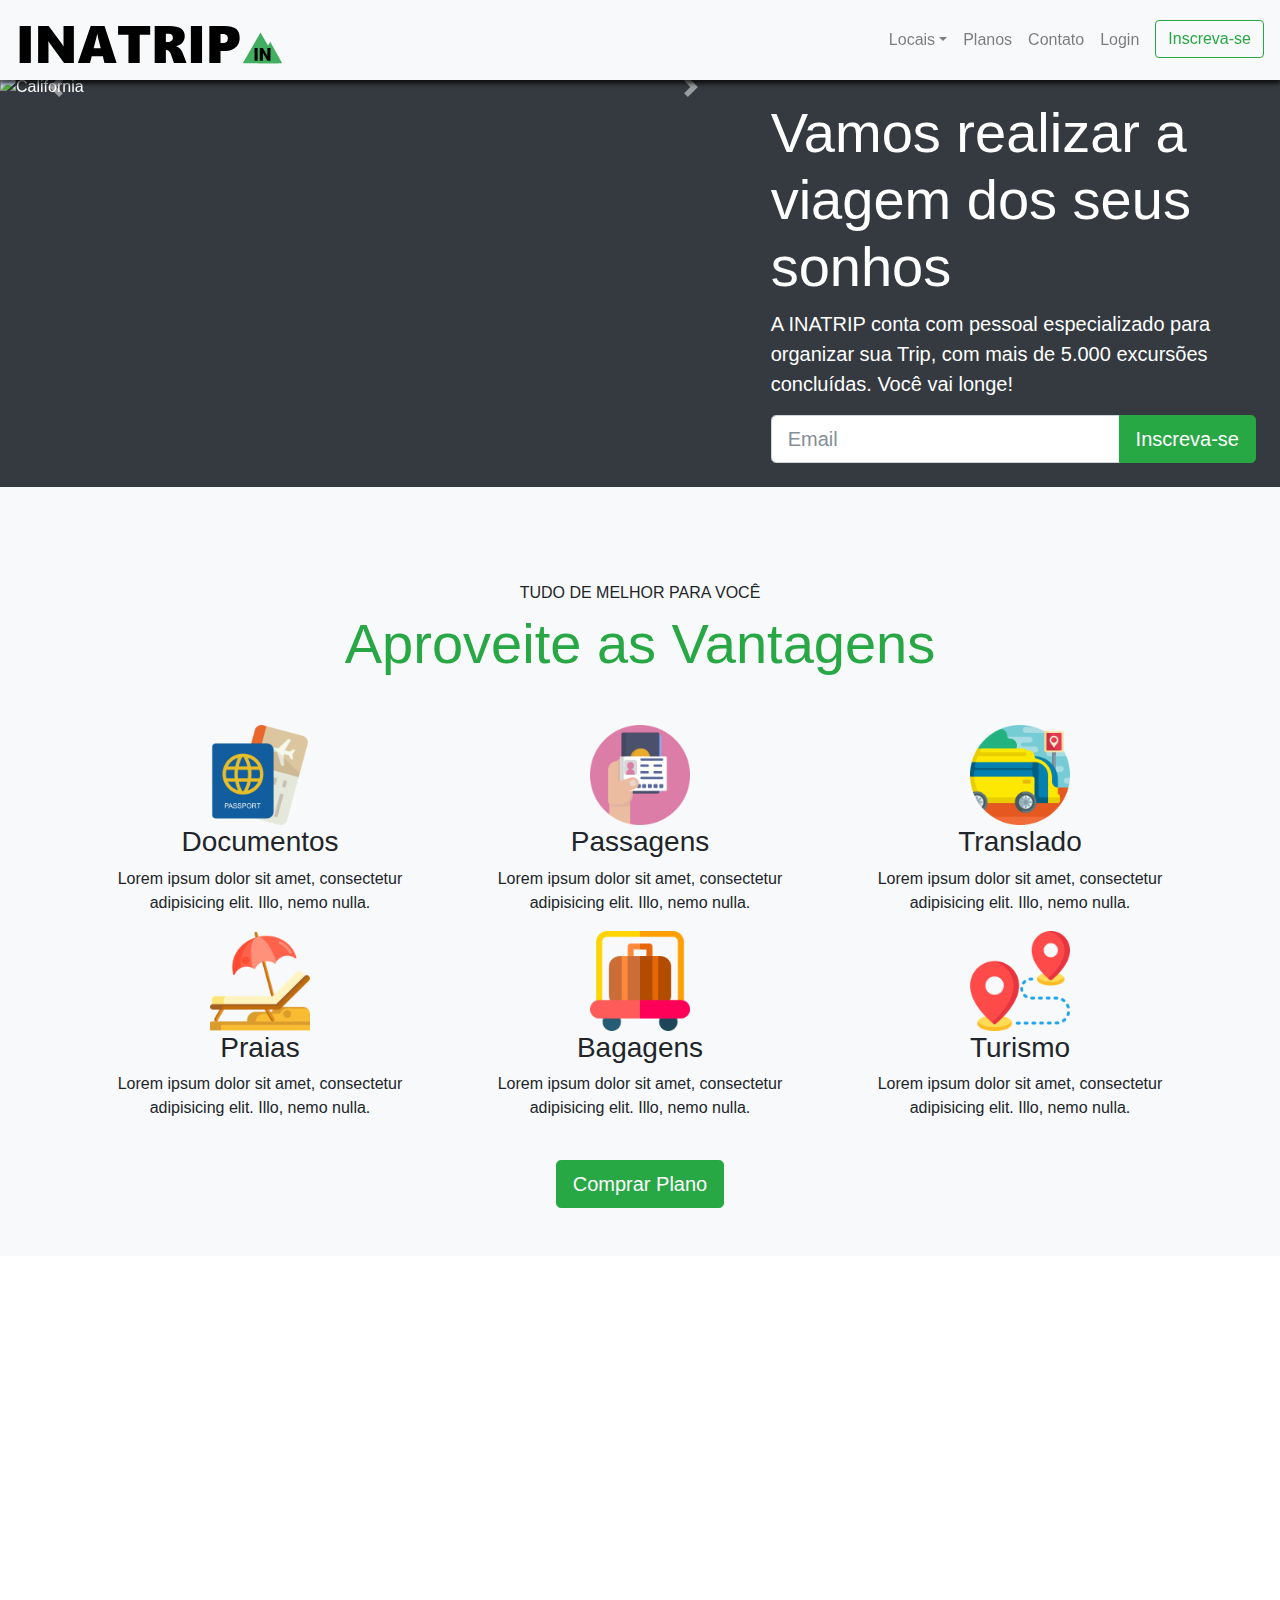
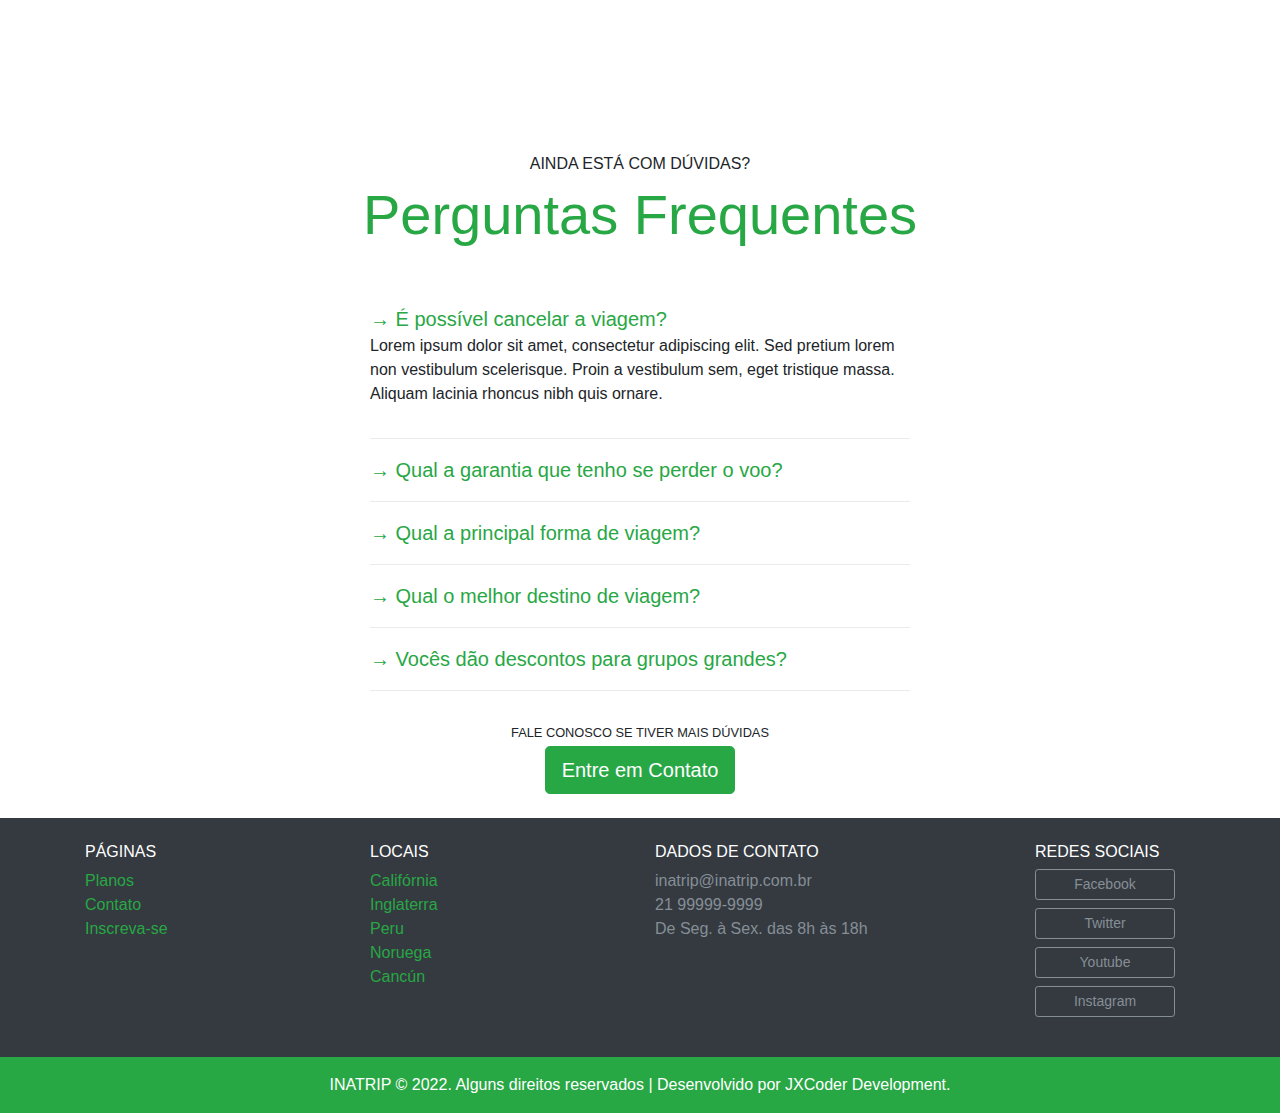
==== commit 64243d82: "fim enquanto" ====
--- a/index.html
+++ b/index.html
@@ -11,47 +11,48 @@
 
    <link rel="stylesheet" href="css/bootstrap.css">
    <link rel="stylesheet" href="css/style.css">
+   <link rel="icon" href="favicon.svg" type="motain" />
 
 </head>
 
 <body>
 
-<!-------INÍCIO MODAL ----->
-<div class="modal fade" id="modalLogin" tabindex="-1" role="dialog" aria-labelledby="modalLoginTitulo"
-   aria-hidden="true">
-   <div class="modal-dialog" role="document">
-      <div class="modal-content">
-         <div class="modal-header">
-            <h5 class="modal-title" id="modalLoginTitulo">Entre na Sua Conta</h5>
-            <button type="button" class="close" data-dismiss="modal" aria-label="Close">
-               <span aria-hidden="true">&times;</span>
-            </button>
-         </div>
-         <div class="modal-body">
-
-            <form>
-               <div class="form-group">
-                  <label for="loginEmail">Email</label>
-                  <input type="email" class="form-control" id="loginEmail">
-               </div>
-               <div class="form-group">
-                  <label for="loginSenha">Senha</label>
-                  <input type="password" class="form-control" id="loginSenha">
-               </div>
-               <button type="submit" class="btn btn-success">Entrar na Conta</button>
-               <small class="form-text text-muted">Esqueceu a senha? <a class="text-success" href="#">Clique
-                     aqui</a>.</small>
-            </form>
+   <!-------INÍCIO MODAL ----->
+   <div class="modal fade" id="modalLogin" tabindex="-1" role="dialog" aria-labelledby="modalLoginTitulo"
+      aria-hidden="true">
+      <div class="modal-dialog" role="document">
+         <div class="modal-content">
+            <div class="modal-header">
+               <h5 class="modal-title" id="modalLoginTitulo">Entre na Sua Conta</h5>
+               <button type="button" class="close" data-dismiss="modal" aria-label="Close">
+                  <span aria-hidden="true">&times;</span>
+               </button>
+            </div>
+            <div class="modal-body">
+
+               <form>
+                  <div class="form-group">
+                     <label for="loginEmail">Email</label>
+                     <input type="email" class="form-control" id="loginEmail">
+                  </div>
+                  <div class="form-group">
+                     <label for="loginSenha">Senha</label>
+                     <input type="password" class="form-control" id="loginSenha">
+                  </div>
+                  <button type="submit" class="btn btn-success">Entrar na Conta</button>
+                  <small class="form-text text-muted">Esqueceu a senha? <a class="text-success" href="#">Clique
+                        aqui</a>.</small>
+               </form>
+            </div>
          </div>
       </div>
    </div>
-</div>
-<!-------FIM MODAL-------->
+   <!-------FIM MODAL-------->
 
    <!-- INÍCIO MENU -->
    <nav class="navbar navbar-expand-md navbar-light bg-light fixed-top py-3 box-shadow">
       <a href="index.html" class="navbar-brand">
-         <img src="img/logo.svg" alt="Caravan">
+         <img class="inatrip" src="img/logo.svg" alt="Inatrip">
       </a>
 
       <button class="navbar-toggler" type="button" data-toggle="collapse" data-target="#navbarSupportedContent"
@@ -65,11 +66,11 @@
                <a class="nav-link dropdown-toggle" href="#" id="navbarDropdown" role="button" data-toggle="dropdown"
                   aria-haspopup="true" aria-expanded="false">Locais</a>
                <div class="dropdown-menu" aria-labelledby="navbarDropdown">
-                  <a class="dropdown-item" href="california.html">California</a>
+                  <a class="dropdown-item" href="california.html">Califórnia</a>
                   <a class="dropdown-item" href="Inglaterra.html">Inglaterra</a>
                   <a class="dropdown-item" href="local.html">Peru</a>
                   <a class="dropdown-item" href="local.html">Noruega</a>
-                  <a class="dropdown-item" href="local.html">Cancun</a>
+                  <a class="dropdown-item" href="local.html">Cancún</a>
                </div>
             </li>
             <li class="nav-item">
--- a/css/style.css
+++ b/css/style.css
@@ -4,6 +4,11 @@
 
 .box-shadow {
   box-shadow: 0 2px 4px 0 rgba(0, 0, 0, 0.5), 0 4px 4px 0 rgba(0, 0, 0, 0.5);
+}
+
+.navbar-brand {
+  margin-top: -15px;
+  margin-bottom: -15px;
 }
 
 /*imagem de fundo do blockquote*/
